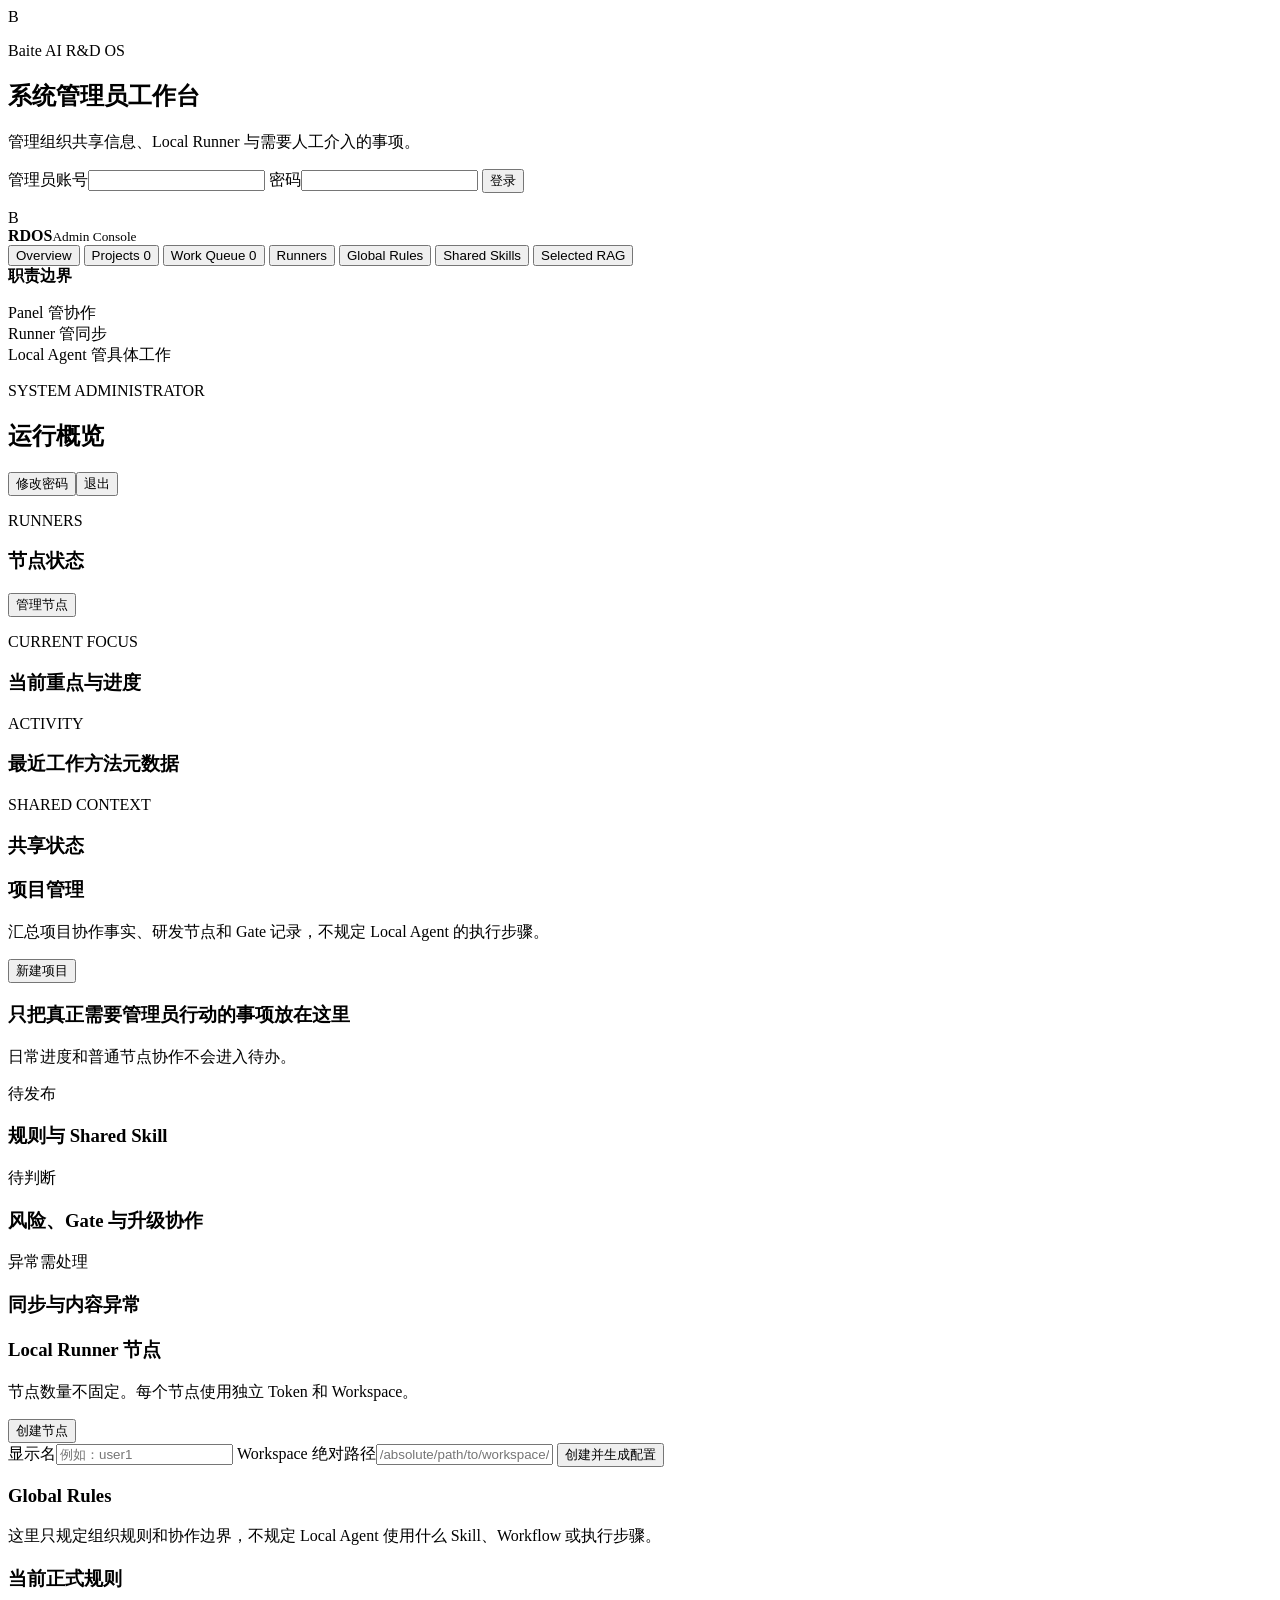
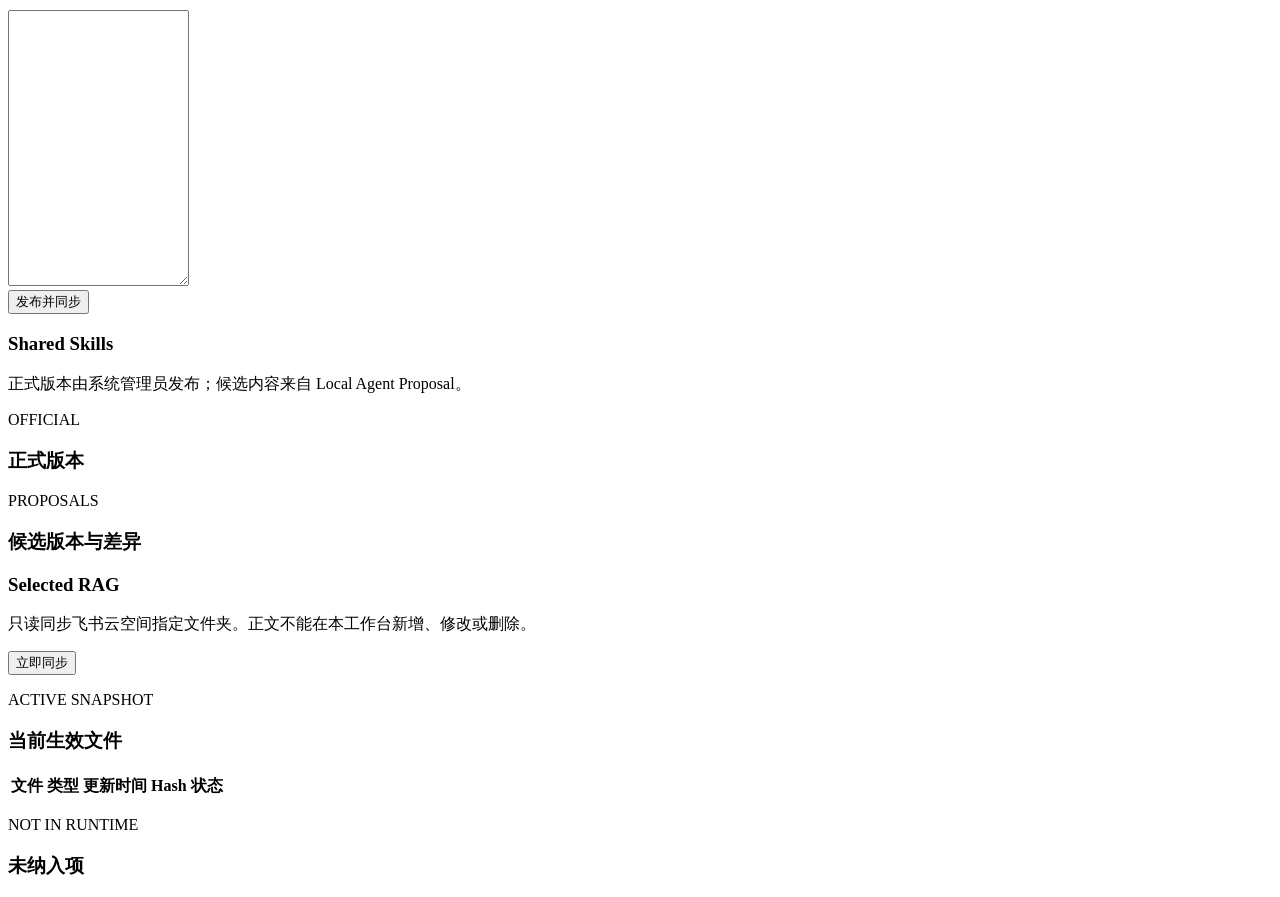
==== server/static/index.html @ 54aff766 "Initial RDOS administrator workbench" ====
<!doctype html>
<html lang="zh-CN">
  <head>
    <meta charset="utf-8" />
    <meta name="viewport" content="width=device-width, initial-scale=1" />
    <title>RDOS 系统管理员工作台</title>
    <link rel="stylesheet" href="/static/styles.css" />
  </head>
  <body>
    <section id="login-view" class="login-shell">
      <form id="login-form" class="login-card">
        <div class="brand-mark">B</div>
        <p class="eyebrow">Baite AI R&amp;D OS</p>
        <h1>系统管理员工作台</h1>
        <p class="muted">管理组织共享信息、Local Runner 与需要人工介入的事项。</p>
        <label>管理员账号<input id="login-username" autocomplete="username" required /></label>
        <label>密码<input id="login-password" type="password" autocomplete="current-password" required /></label>
        <button class="primary wide" type="submit">登录</button>
        <p id="login-error" class="form-error" role="alert"></p>
      </form>
    </section>

    <div id="app-view" class="app-shell hidden">
      <aside class="sidebar">
        <div class="brand"><span class="brand-mark small">B</span><div><b>RDOS</b><small>Admin Console</small></div></div>
        <nav id="main-nav">
          <button class="nav-item active" data-page="overview">Overview</button>
          <button class="nav-item" data-page="projects">Projects <span id="project-badge" class="badge hidden">0</span></button>
          <button class="nav-item" data-page="queue">Work Queue <span id="queue-badge" class="badge hidden">0</span></button>
          <button class="nav-item" data-page="runners">Runners</button>
          <button class="nav-item" data-page="rules">Global Rules</button>
          <button class="nav-item" data-page="skills">Shared Skills</button>
          <button class="nav-item" data-page="rag">Selected RAG</button>
        </nav>
        <div class="boundary-note">
          <b>职责边界</b>
          <p>Panel 管协作<br />Runner 管同步<br />Local Agent 管具体工作</p>
        </div>
      </aside>

      <main class="main-area">
        <header class="topbar">
          <div><p class="eyebrow">SYSTEM ADMINISTRATOR</p><h2 id="page-title">运行概览</h2></div>
          <div class="admin-actions"><span id="admin-name"></span><button id="change-password" class="text-button">修改密码</button><button id="logout" class="text-button">退出</button></div>
        </header>

        <section id="page-overview" class="page active">
          <div id="overview-metrics" class="metrics"></div>
          <div class="two-column">
            <article class="panel"><div class="panel-head"><div><p class="eyebrow">RUNNERS</p><h3>节点状态</h3></div><button class="secondary go-page" data-page="runners">管理节点</button></div><div id="overview-runners"></div></article>
            <article class="panel"><div class="panel-head"><div><p class="eyebrow">CURRENT FOCUS</p><h3>当前重点与进度</h3></div></div><div id="overview-progress"></div></article>
          </div>
          <div class="two-column">
            <article class="panel"><div class="panel-head"><div><p class="eyebrow">ACTIVITY</p><h3>最近工作方法元数据</h3></div></div><div id="overview-activities"></div></article>
            <article class="panel"><div class="panel-head"><div><p class="eyebrow">SHARED CONTEXT</p><h3>共享状态</h3></div></div><div id="overview-shared"></div></article>
          </div>
        </section>

        <section id="page-projects" class="page">
          <div class="split-heading"><div><h3>项目管理</h3><p>汇总项目协作事实、研发节点和 Gate 记录，不规定 Local Agent 的执行步骤。</p></div><button id="show-project-form" class="primary">新建项目</button></div>
          <div class="project-layout">
            <aside class="panel project-list-panel"><div id="project-list"></div></aside>
            <div id="project-detail" class="project-detail"></div>
          </div>
        </section>

        <section id="page-queue" class="page">
          <div class="section-intro"><h3>只把真正需要管理员行动的事项放在这里</h3><p>日常进度和普通节点协作不会进入待办。</p></div>
          <div class="queue-grid">
            <article class="panel"><p class="eyebrow orange">待发布</p><h3>规则与 Shared Skill</h3><div id="queue-publish"></div></article>
            <article class="panel"><p class="eyebrow blue">待判断</p><h3>风险、Gate 与升级协作</h3><div id="queue-judgments"></div></article>
            <article class="panel"><p class="eyebrow red">异常需处理</p><h3>同步与内容异常</h3><div id="queue-incidents"></div></article>
          </div>
        </section>

        <section id="page-runners" class="page">
          <div class="split-heading"><div><h3>Local Runner 节点</h3><p>节点数量不固定。每个节点使用独立 Token 和 Workspace。</p></div><button id="show-runner-form" class="primary">创建节点</button></div>
          <form id="runner-form" class="panel compact-form hidden">
            <label>显示名<input id="runner-name" placeholder="例如：user1" required /></label>
            <label class="grow">Workspace 绝对路径<input id="runner-workspace" placeholder="/absolute/path/to/workspace/user1" required /></label>
            <button class="primary" type="submit">创建并生成配置</button>
          </form>
          <div id="runner-list" class="card-grid"></div>
        </section>

        <section id="page-rules" class="page">
          <div class="section-intro"><h3>Global Rules</h3><p>这里只规定组织规则和协作边界，不规定 Local Agent 使用什么 Skill、Workflow 或执行步骤。</p></div>
          <article class="panel editor-panel">
            <div class="panel-head"><div><p id="rule-revision" class="eyebrow"></p><h3>当前正式规则</h3></div><span id="rule-updated" class="muted"></span></div>
            <textarea id="rule-content" rows="18"></textarea>
            <div class="actions"><button id="save-rules" class="primary">发布并同步</button></div>
          </article>
        </section>

        <section id="page-skills" class="page">
          <div class="section-intro"><h3>Shared Skills</h3><p>正式版本由系统管理员发布；候选内容来自 Local Agent Proposal。</p></div>
          <div class="two-column align-start">
            <article class="panel"><p class="eyebrow">OFFICIAL</p><h3>正式版本</h3><div id="skill-list"></div></article>
            <article class="panel"><p class="eyebrow orange">PROPOSALS</p><h3>候选版本与差异</h3><div id="proposal-list"></div></article>
          </div>
        </section>

        <section id="page-rag" class="page">
          <div class="split-heading"><div><h3>Selected RAG</h3><p>只读同步飞书云空间指定文件夹。正文不能在本工作台新增、修改或删除。</p></div><button id="sync-rag" class="primary">立即同步</button></div>
          <div id="rag-state" class="status-banner"></div>
          <article class="panel table-panel"><div class="panel-head"><div><p class="eyebrow">ACTIVE SNAPSHOT</p><h3>当前生效文件</h3></div></div><div class="table-wrap"><table><thead><tr><th>文件</th><th>类型</th><th>更新时间</th><th>Hash</th><th>状态</th></tr></thead><tbody id="rag-files"></tbody></table></div></article>
          <article class="panel"><p class="eyebrow">NOT IN RUNTIME</p><h3>未纳入项</h3><div id="rag-ignored"></div></article>
        </section>
      </main>
    </div>

    <dialog id="config-dialog">
      <form method="dialog" class="dialog-card">
        <p class="eyebrow">ONE-TIME SECRET</p><h3>保存 Runner 配置</h3>
        <p>Token 只在本次显示。下载后请妥善保管，Runner 首次读取时会自动限制文件权限。</p>
        <pre id="config-json"></pre>
        <div class="actions"><a id="download-config" class="primary" href="#" download>下载配置</a><button class="secondary" value="close">我已保存</button></div>
      </form>
    </dialog>

    <dialog id="password-dialog">
      <form id="password-form" class="dialog-card">
        <p class="eyebrow">ADMIN ACCOUNT</p><h3>修改管理员密码</h3>
        <label>当前密码<input id="current-password" type="password" required /></label>
        <label>新密码<input id="new-password" type="password" minlength="10" required /></label>
        <div class="actions"><button class="primary" type="submit">修改并重新登录</button><button id="cancel-password" class="secondary" type="button">取消</button></div>
      </form>
    </dialog>
    <dialog id="project-dialog">
      <form id="project-form" class="dialog-card project-form">
        <input id="project-id" type="hidden" />
        <p class="eyebrow">PROJECT SETUP</p><h3 id="project-form-title">新建项目</h3>
        <div class="form-grid">
          <label class="full">项目名称<input id="project-name" required maxlength="300" /></label>
          <label class="full">项目说明<textarea id="project-description" rows="3"></textarea></label>
          <label>开始日期<input id="project-start" type="date" required /></label>
          <label>结束日期<input id="project-end" type="date" required /></label>
          <label>每日上报截止<input id="project-cutoff" type="time" value="18:00" required /></label>
          <label>生命周期<select id="project-status"><option value="active">进行中</option><option value="paused">暂停</option><option value="completed">已完成</option></select></label>
          <label class="full">飞书项目文件夹链接<input id="project-folder" required /></label>
          <label class="full">研发模式<select id="project-mode" required></select></label>
        </div>
        <fieldset><legend>参与 Runner</legend><div id="project-members" class="check-grid"></div></fieldset>
        <fieldset><legend>产品类型</legend><div id="project-types" class="check-grid"></div></fieldset>
        <fieldset><legend>交付规模</legend><div id="project-scales" class="check-grid"></div></fieldset>
        <div class="actions"><button id="cancel-project" class="secondary" type="button">取消</button><button class="primary" type="submit">保存项目</button></div>
      </form>
    </dialog>
    <dialog id="gate-return-dialog">
      <form id="gate-return-form" class="dialog-card">
        <input id="gate-return-project" type="hidden" />
        <input id="gate-return-record" type="hidden" />
        <p class="eyebrow">GATE RECORD</p><h3>退回核实</h3>
        <p>请说明还需要补充核实什么。退回只影响这条记录，不会阻断 Runner 继续工作。</p>
        <label>反馈<textarea id="gate-return-feedback" rows="4" required></textarea></label>
        <div class="actions"><button id="cancel-gate-return" class="secondary" type="button">取消</button><button class="primary" type="submit">退回核实</button></div>
      </form>
    </dialog>
    <div id="toast" class="toast hidden" role="status"></div>
    <script src="/static/app.js"></script>
  </body>
</html>
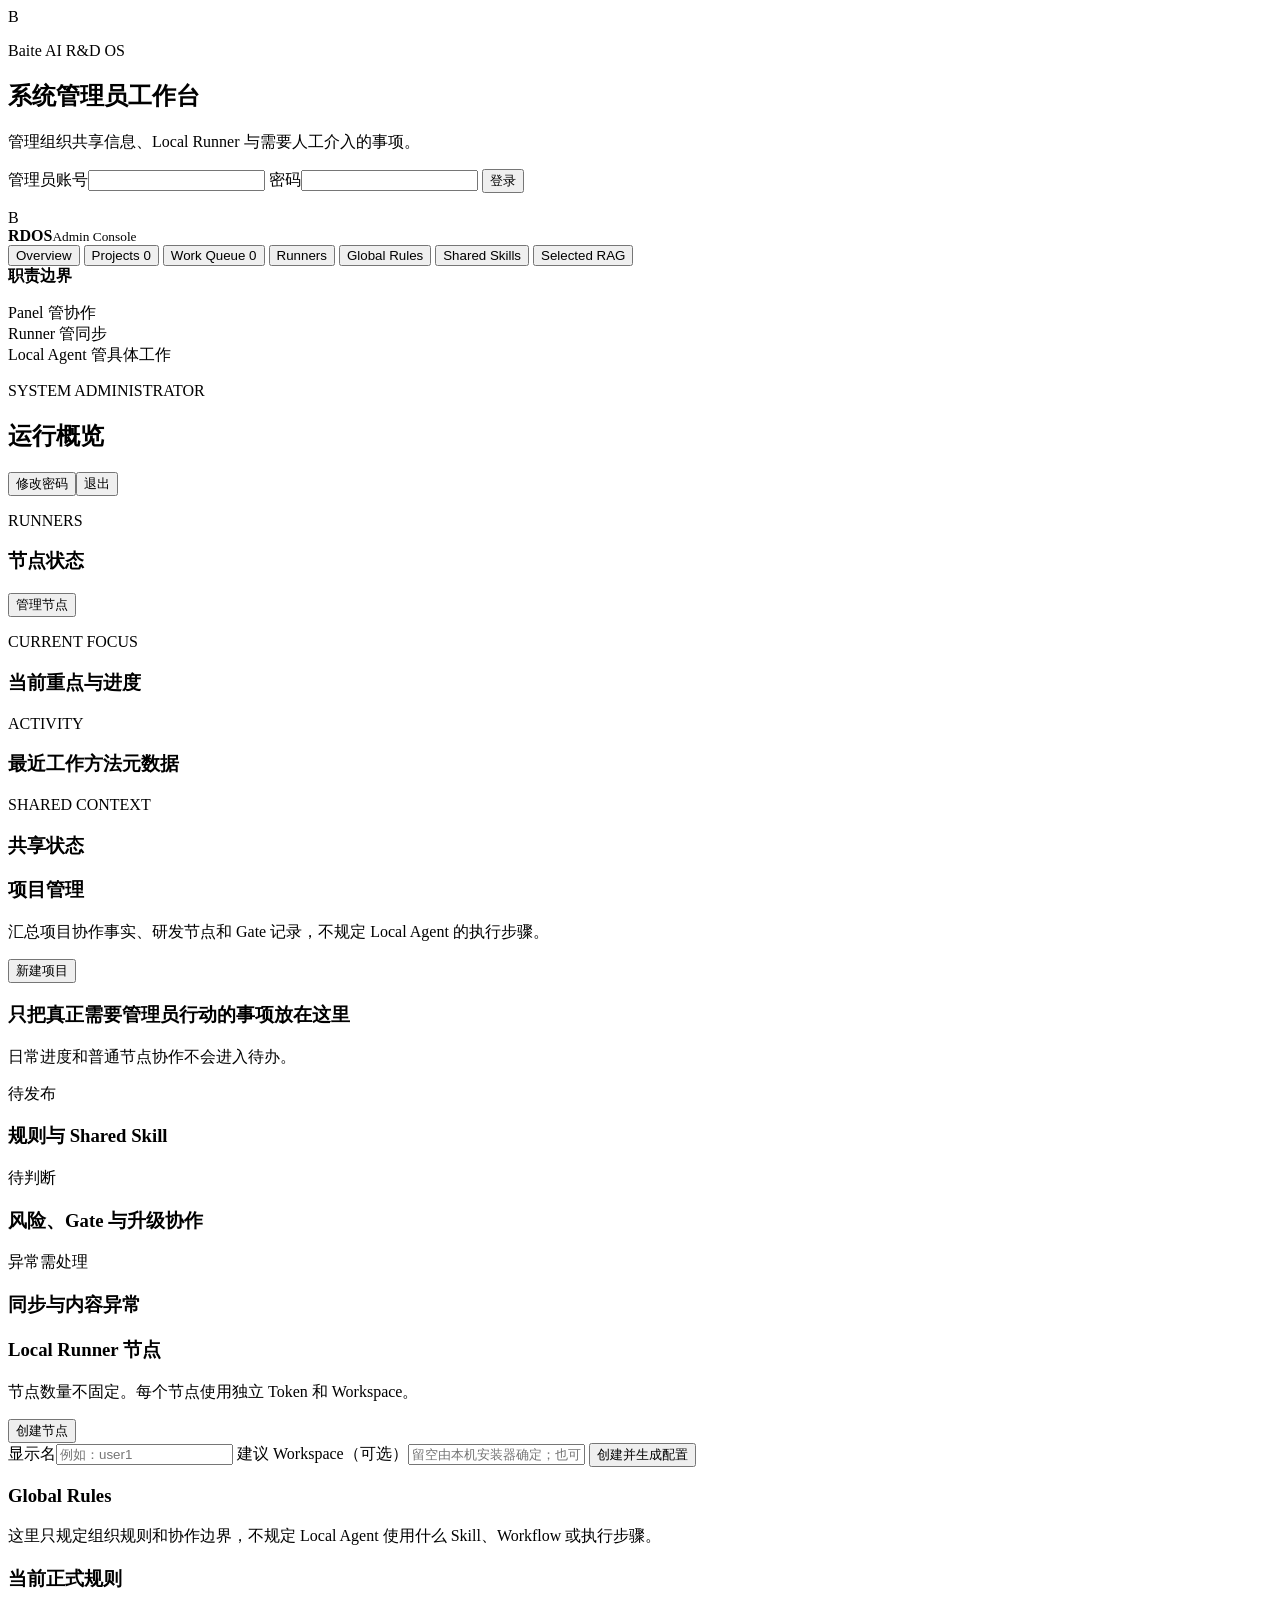
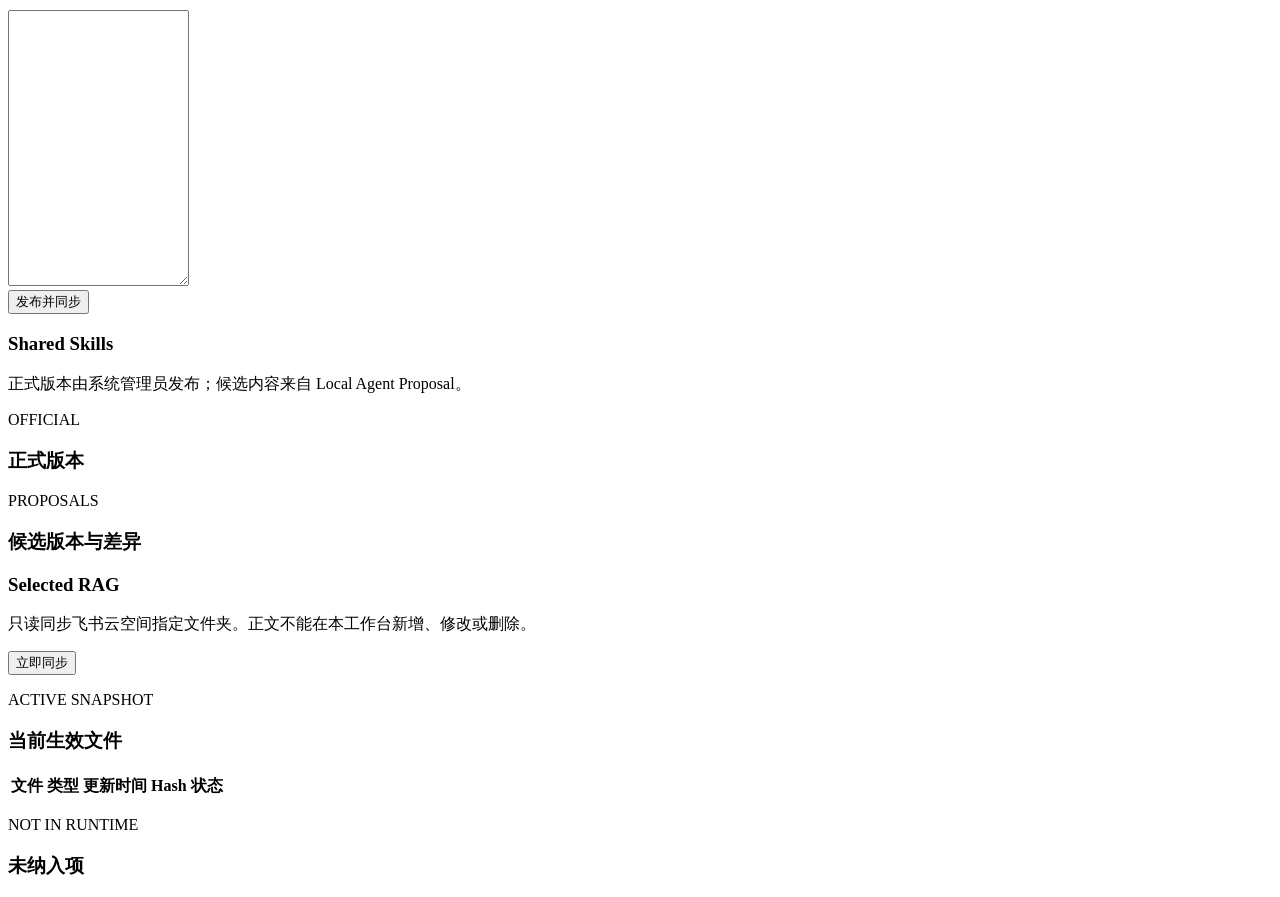
==== commit f6655aae: "Add cross-platform Runner candidate and safe self-service onboarding" ====
--- a/server/static/index.html
+++ b/server/static/index.html
@@ -4,7 +4,8 @@
     <meta charset="utf-8" />
     <meta name="viewport" content="width=device-width, initial-scale=1" />
     <title>RDOS 系统管理员工作台</title>
-    <link rel="stylesheet" href="/static/styles.css" />
+    <link rel="icon" href="data:," />
+    <link rel="stylesheet" href="static/styles.css" />
   </head>
   <body>
     <section id="login-view" class="login-shell">
@@ -77,7 +78,7 @@
           <div class="split-heading"><div><h3>Local Runner 节点</h3><p>节点数量不固定。每个节点使用独立 Token 和 Workspace。</p></div><button id="show-runner-form" class="primary">创建节点</button></div>
           <form id="runner-form" class="panel compact-form hidden">
             <label>显示名<input id="runner-name" placeholder="例如：user1" required /></label>
-            <label class="grow">Workspace 绝对路径<input id="runner-workspace" placeholder="/absolute/path/to/workspace/user1" required /></label>
+            <label class="grow">建议 Workspace（可选）<input id="runner-workspace" placeholder="留空由本机安装器确定；也可填 Windows / POSIX 绝对路径" /></label>
             <button class="primary" type="submit">创建并生成配置</button>
           </form>
           <div id="runner-list" class="card-grid"></div>
@@ -111,10 +112,17 @@
 
     <dialog id="config-dialog">
       <form method="dialog" class="dialog-card">
-        <p class="eyebrow">ONE-TIME SECRET</p><h3>保存 Runner 配置</h3>
-        <p>Token 只在本次显示。下载后请妥善保管，Runner 首次读取时会自动限制文件权限。</p>
-        <pre id="config-json"></pre>
-        <div class="actions"><a id="download-config" class="primary" href="#" download>下载配置</a><button class="secondary" value="close">我已保存</button></div>
+        <p class="eyebrow">RUNNER ONBOARDING · CANDIDATE</p><h3>Runner 接入交付</h3>
+        <p>候选版本，仅供测试。Windows 10/11 与 WorkBuddy 实机验收待完成。</p>
+        <section id="config-secret">
+          <p>Token 仅本次显示。私下交付个人配置，不要把它粘贴到聊天或日志。</p>
+          <pre id="config-json"></pre>
+          <a id="download-config" class="primary" href="#" download>下载个人配置</a>
+        </section>
+        <p id="config-unavailable" class="hidden">无法重新读取旧 Token。请使用已保存的个人配置；配置遗失时由管理员主动轮换。</p>
+        <label>接入平台<select id="onboarding-platform"><option value="macos">macOS</option><option value="windows">Windows x64</option></select></label>
+        <label>交给 Local Agent 的指令（不含凭证）<textarea id="onboarding-text" rows="12" readonly></textarea></label>
+        <div class="actions"><button id="copy-onboarding" class="primary" type="button">复制接入指令</button><button class="secondary" value="close">关闭</button></div>
       </form>
     </dialog>
 
@@ -157,6 +165,6 @@
       </form>
     </dialog>
     <div id="toast" class="toast hidden" role="status"></div>
-    <script src="/static/app.js"></script>
+    <script src="static/app.js"></script>
   </body>
 </html>
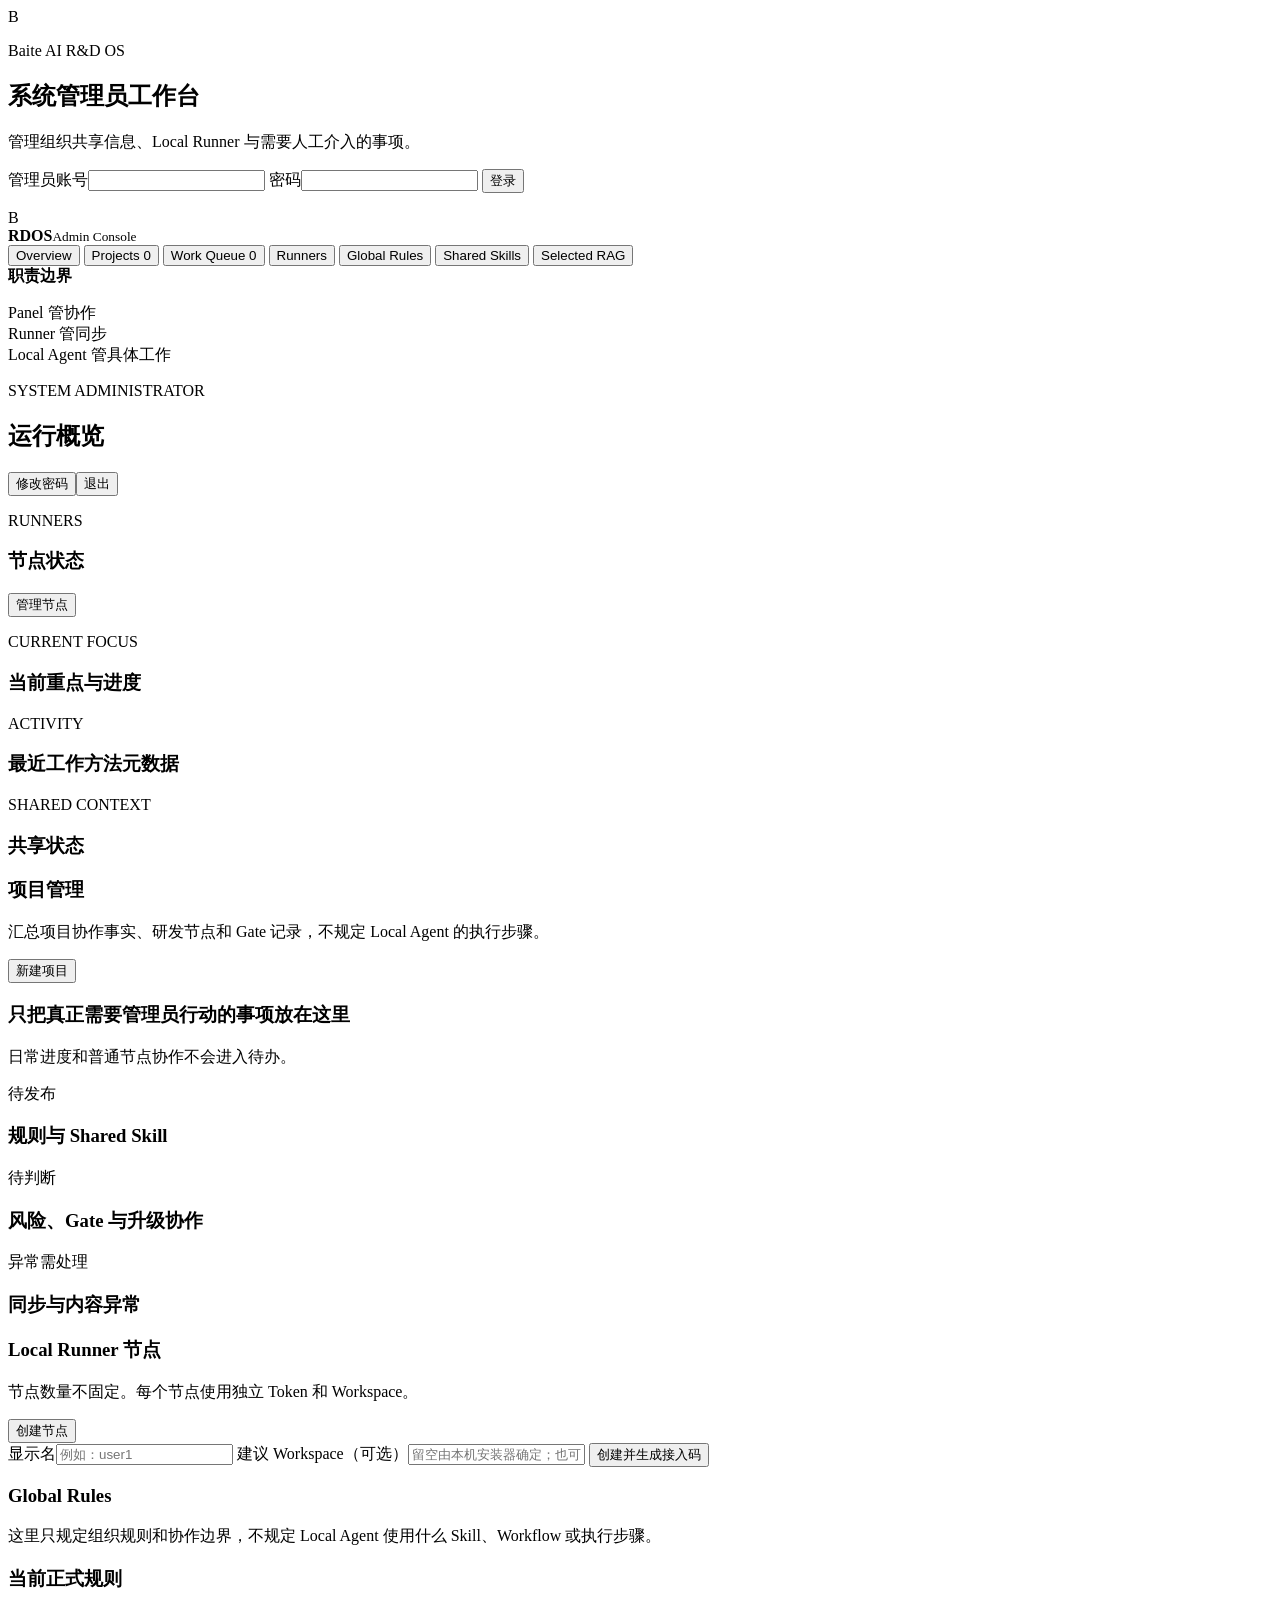
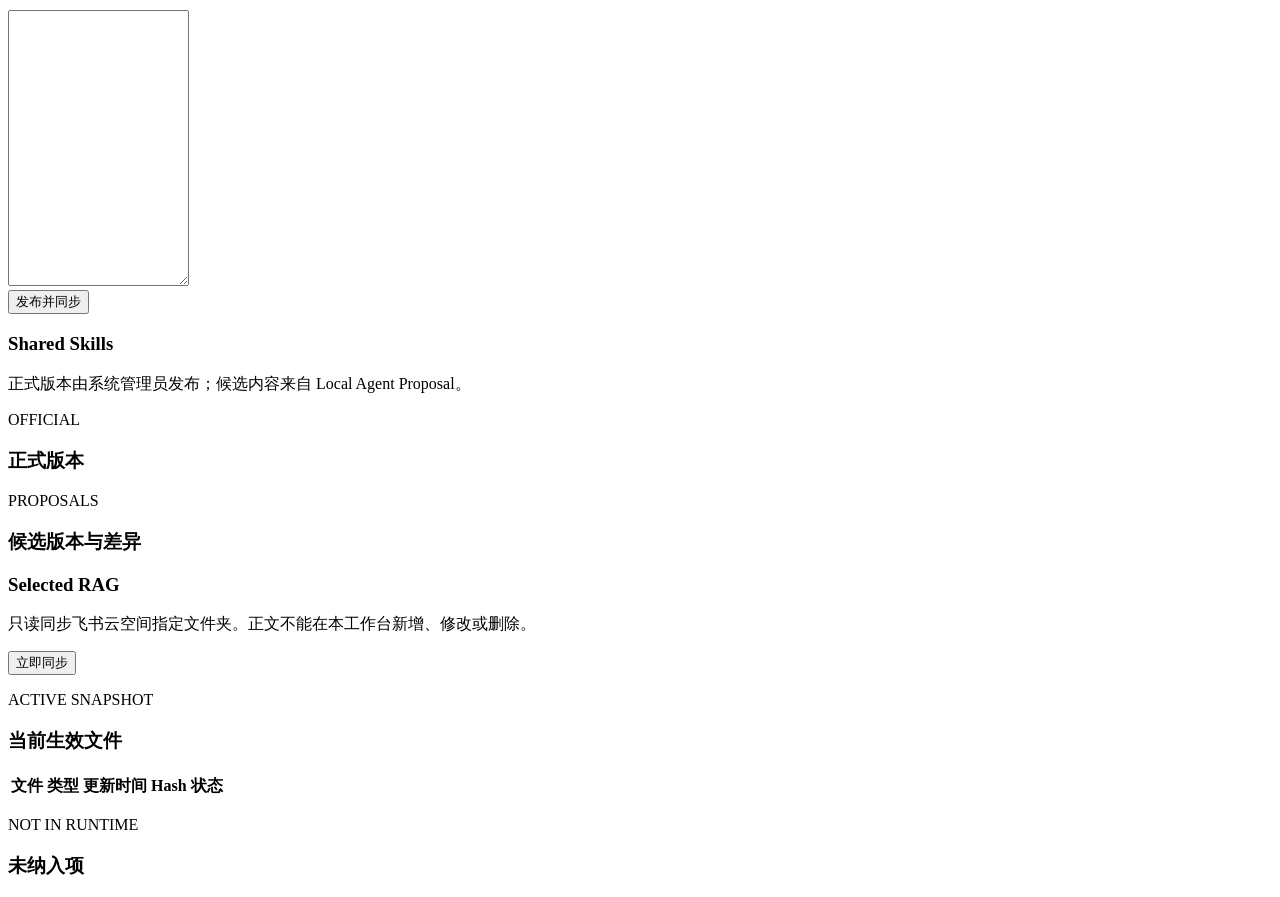
==== commit 9a395831: "Build standalone RDOS Runner bootstrapper and enrollment protocol" ====
--- a/server/static/index.html
+++ b/server/static/index.html
@@ -79,7 +79,7 @@
           <form id="runner-form" class="panel compact-form hidden">
             <label>显示名<input id="runner-name" placeholder="例如：user1" required /></label>
             <label class="grow">建议 Workspace（可选）<input id="runner-workspace" placeholder="留空由本机安装器确定；也可填 Windows / POSIX 绝对路径" /></label>
-            <button class="primary" type="submit">创建并生成配置</button>
+            <button class="primary" type="submit">创建并生成接入码</button>
           </form>
           <div id="runner-list" class="card-grid"></div>
         </section>
@@ -112,15 +112,22 @@
 
     <dialog id="config-dialog">
       <form method="dialog" class="dialog-card">
-        <p class="eyebrow">RUNNER ONBOARDING · CANDIDATE</p><h3>Runner 接入交付</h3>
-        <p>候选版本，仅供测试。Windows 10/11 与 WorkBuddy 实机验收待完成。</p>
+        <p class="eyebrow">RUNNER BOOTSTRAPPER · INTERNAL TEST</p><h3>Runner 接入交付</h3>
+        <p>用户双击安装器、粘贴一次性接入码；Windows 10/11 实机仍待验收。</p>
+        <section id="enrollment-secret" class="hidden">
+          <p>接入码仅本次显示，24 小时有效。请私下交付，不要粘贴到聊天或日志。</p>
+          <pre id="enrollment-code"></pre>
+          <button id="copy-enrollment" class="primary" type="button">复制接入码</button>
+          <span id="enrollment-expiry"></span>
+        </section>
         <section id="config-secret">
           <p>Token 仅本次显示。私下交付个人配置，不要把它粘贴到聊天或日志。</p>
           <pre id="config-json"></pre>
           <a id="download-config" class="primary" href="#" download>下载个人配置</a>
         </section>
-        <p id="config-unavailable" class="hidden">无法重新读取旧 Token。请使用已保存的个人配置；配置遗失时由管理员主动轮换。</p>
+        <p id="config-unavailable" class="hidden">旧 Token 不可重新读取；如需重新接入，请明确签发新接入码。认领成功前，旧凭证仍有效。</p>
         <label>接入平台<select id="onboarding-platform"><option value="macos">macOS</option><option value="windows">Windows x64</option></select></label>
+        <a id="download-bootstrapper" class="primary hidden" href="#">下载安装器</a>
         <label>交给 Local Agent 的指令（不含凭证）<textarea id="onboarding-text" rows="12" readonly></textarea></label>
         <div class="actions"><button id="copy-onboarding" class="primary" type="button">复制接入指令</button><button class="secondary" value="close">关闭</button></div>
       </form>
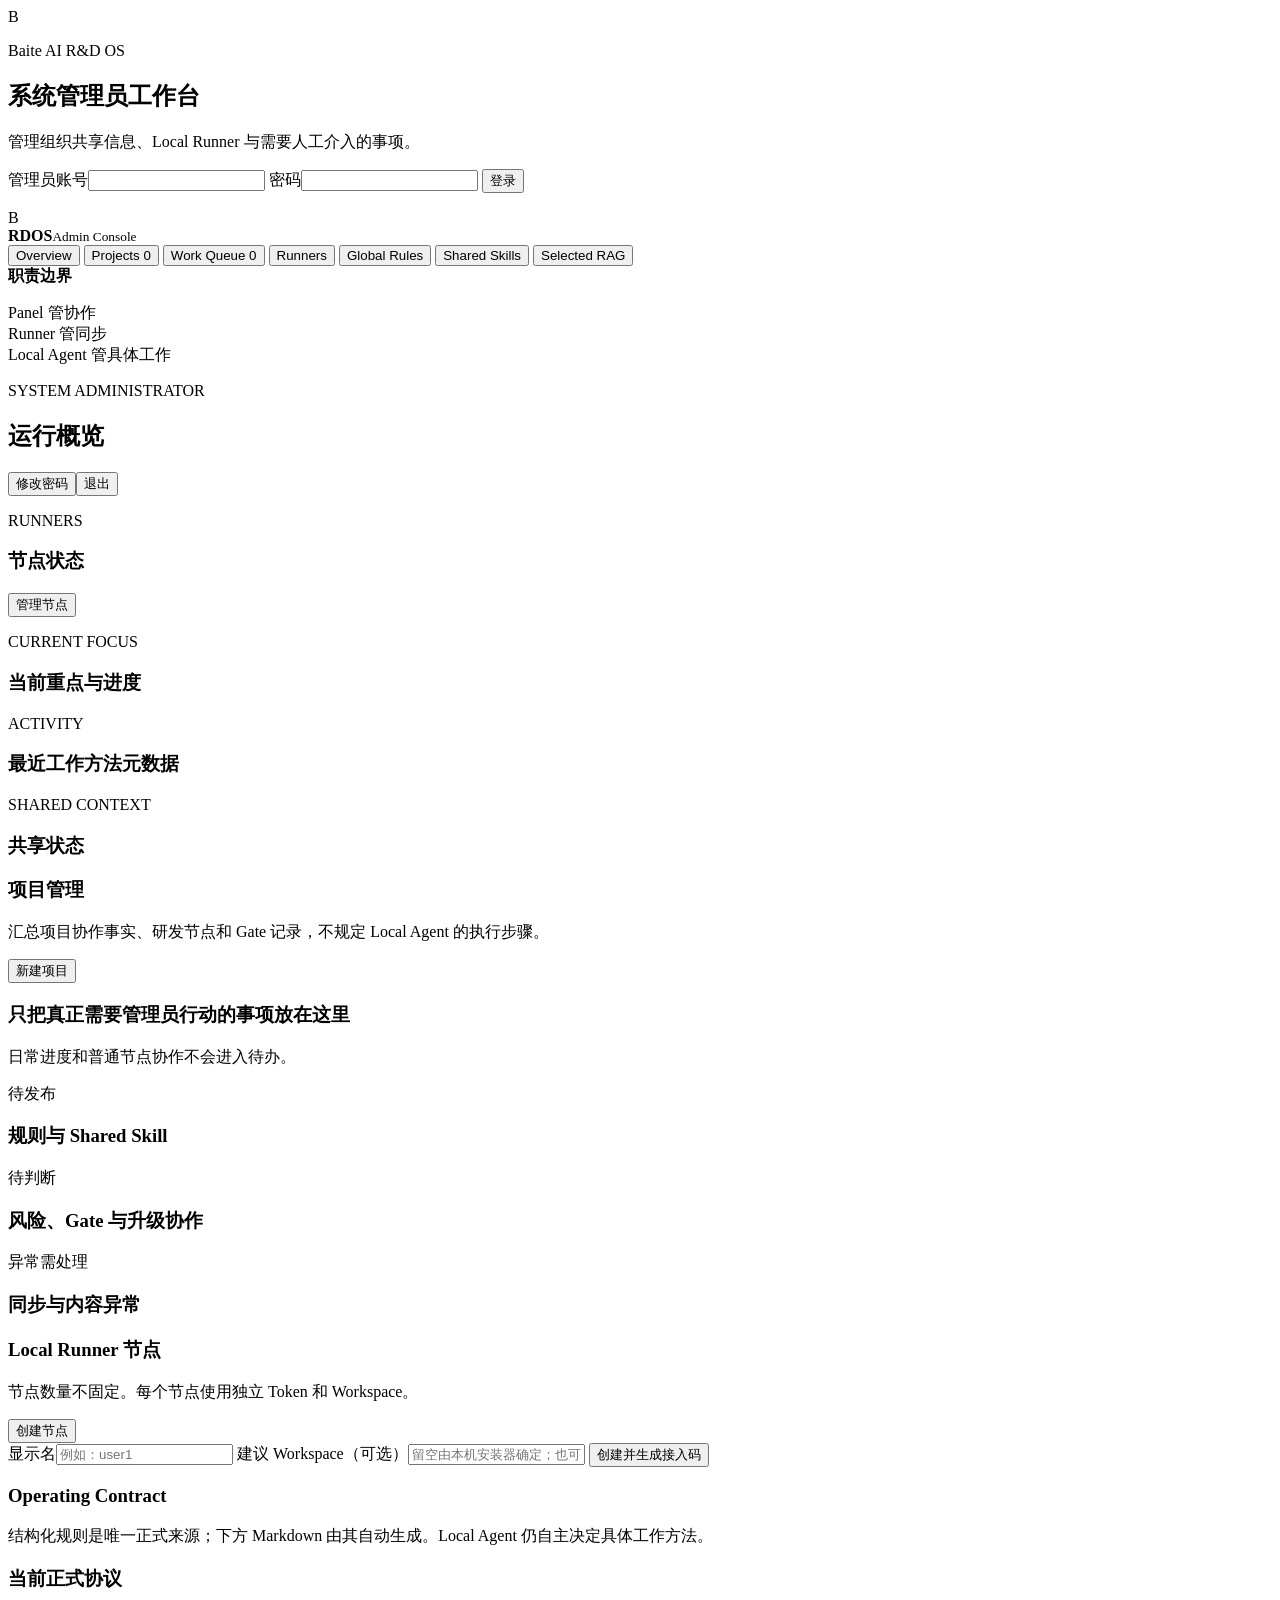
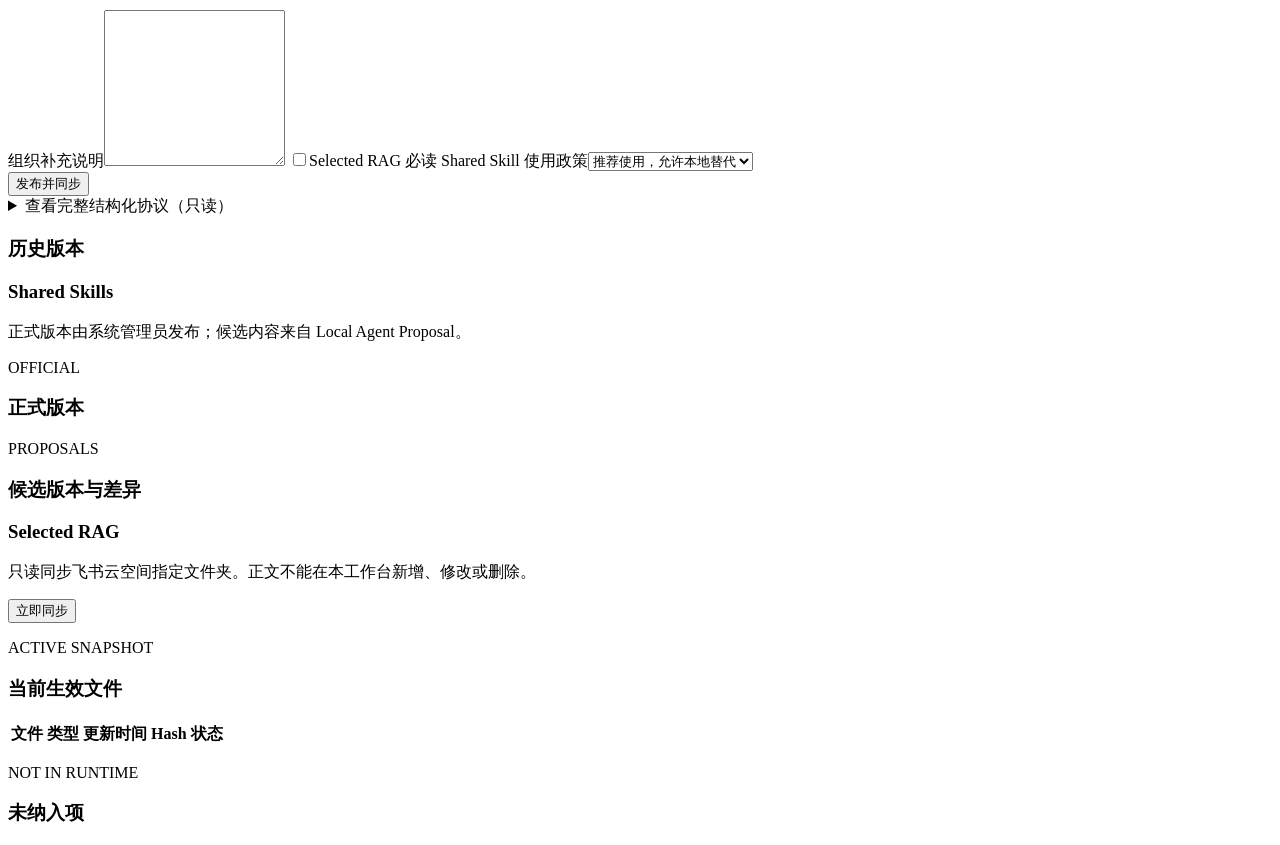
==== commit eeea7532: "feat: add versioned operating contract and runner validation" ====
--- a/server/static/index.html
+++ b/server/static/index.html
@@ -85,11 +85,16 @@
         </section>
 
         <section id="page-rules" class="page">
-          <div class="section-intro"><h3>Global Rules</h3><p>这里只规定组织规则和协作边界，不规定 Local Agent 使用什么 Skill、Workflow 或执行步骤。</p></div>
+          <div class="section-intro"><h3>Operating Contract</h3><p>结构化规则是唯一正式来源；下方 Markdown 由其自动生成。Local Agent 仍自主决定具体工作方法。</p></div>
           <article class="panel editor-panel">
-            <div class="panel-head"><div><p id="rule-revision" class="eyebrow"></p><h3>当前正式规则</h3></div><span id="rule-updated" class="muted"></span></div>
-            <textarea id="rule-content" rows="18"></textarea>
+            <div class="panel-head"><div><p id="rule-revision" class="eyebrow"></p><h3>当前正式协议</h3></div><span id="rule-updated" class="muted"></span></div>
+            <label>组织补充说明<textarea id="rule-content" rows="10"></textarea></label>
+            <label class="check-option"><input id="rule-rag-required" type="checkbox" />Selected RAG 必读</label>
+            <label>Shared Skill 使用政策<select id="rule-skill-policy"><option value="recommended">推荐使用，允许本地替代</option><option value="optional">按需使用，允许本地替代</option></select></label>
             <div class="actions"><button id="save-rules" class="primary">发布并同步</button></div>
+            <details><summary>查看完整结构化协议（只读）</summary><pre id="rule-preview"></pre></details>
+          </article>
+          <article class="panel"><h3>历史版本</h3><div id="rule-history"></div>
           </article>
         </section>
 
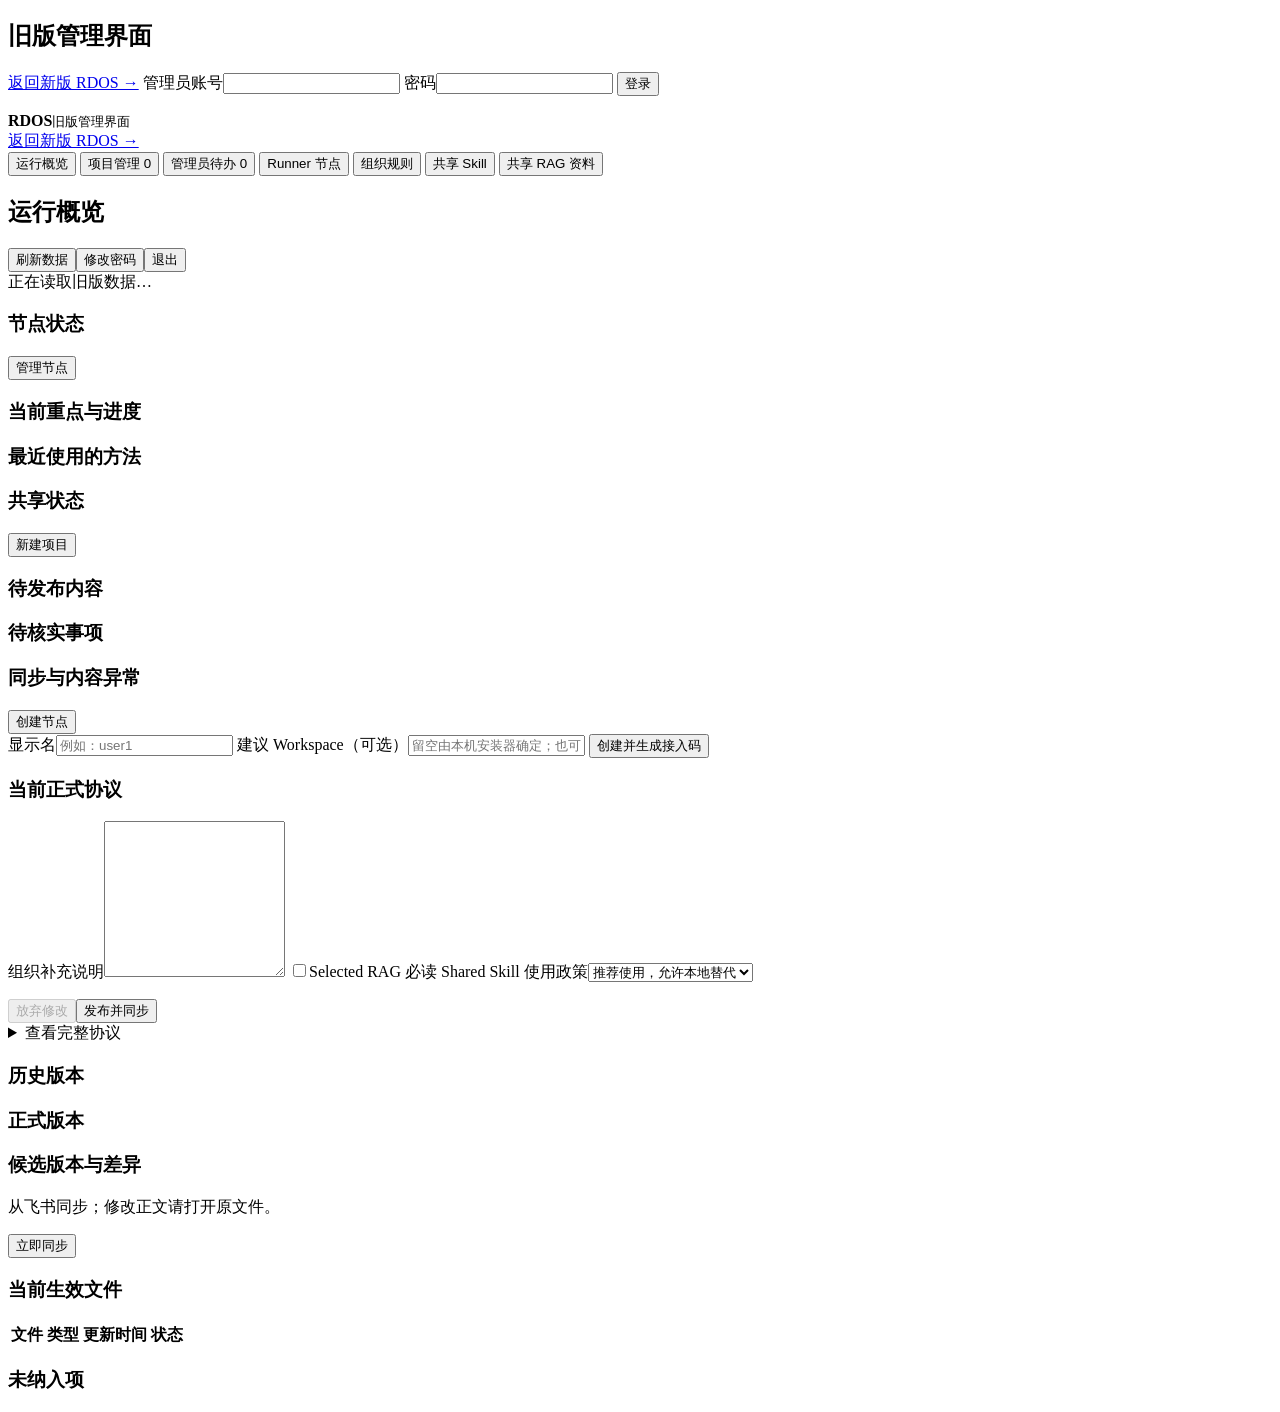
==== commit e44f654b: "feat: deliver central Agent trial and reviewed workbench" ====
--- a/server/static/index.html
+++ b/server/static/index.html
@@ -3,17 +3,15 @@
   <head>
     <meta charset="utf-8" />
     <meta name="viewport" content="width=device-width, initial-scale=1" />
-    <title>RDOS 系统管理员工作台</title>
+    <title>RDOS 旧版管理界面</title>
     <link rel="icon" href="data:," />
-    <link rel="stylesheet" href="static/styles.css" />
+    <link rel="stylesheet" href="static/styles.css?v=20261011-vi" />
   </head>
   <body>
     <section id="login-view" class="login-shell">
       <form id="login-form" class="login-card">
-        <div class="brand-mark">B</div>
-        <p class="eyebrow">Baite AI R&amp;D OS</p>
-        <h1>系统管理员工作台</h1>
-        <p class="muted">管理组织共享信息、Local Runner 与需要人工介入的事项。</p>
+        <h1>旧版管理界面</h1>
+        <a class="central-entry" href="./" data-central-entry>返回新版 RDOS →</a>
         <label>管理员账号<input id="login-username" autocomplete="username" required /></label>
         <label>密码<input id="login-password" type="password" autocomplete="current-password" required /></label>
         <button class="primary wide" type="submit">登录</button>
@@ -23,42 +21,40 @@
 
     <div id="app-view" class="app-shell hidden">
       <aside class="sidebar">
-        <div class="brand"><span class="brand-mark small">B</span><div><b>RDOS</b><small>Admin Console</small></div></div>
+        <div class="brand"><div><b>RDOS</b><small>旧版管理界面</small></div></div>
+        <a class="central-entry sidebar-entry" href="./" data-central-entry>返回新版 RDOS →</a>
         <nav id="main-nav">
-          <button class="nav-item active" data-page="overview">Overview</button>
-          <button class="nav-item" data-page="projects">Projects <span id="project-badge" class="badge hidden">0</span></button>
-          <button class="nav-item" data-page="queue">Work Queue <span id="queue-badge" class="badge hidden">0</span></button>
-          <button class="nav-item" data-page="runners">Runners</button>
-          <button class="nav-item" data-page="rules">Global Rules</button>
-          <button class="nav-item" data-page="skills">Shared Skills</button>
-          <button class="nav-item" data-page="rag">Selected RAG</button>
+          <button class="nav-item active" data-page="overview">运行概览</button>
+          <button class="nav-item" data-page="projects">项目管理 <span id="project-badge" class="badge hidden">0</span></button>
+          <button class="nav-item" data-page="queue">管理员待办 <span id="queue-badge" class="badge hidden">0</span></button>
+          <button class="nav-item" data-page="runners">Runner 节点</button>
+          <button class="nav-item" data-page="rules">组织规则</button>
+          <button class="nav-item" data-page="skills">共享 Skill</button>
+          <button class="nav-item" data-page="rag">共享 RAG 资料</button>
         </nav>
-        <div class="boundary-note">
-          <b>职责边界</b>
-          <p>Panel 管协作<br />Runner 管同步<br />Local Agent 管具体工作</p>
-        </div>
       </aside>
 
       <main class="main-area">
         <header class="topbar">
-          <div><p class="eyebrow">SYSTEM ADMINISTRATOR</p><h2 id="page-title">运行概览</h2></div>
-          <div class="admin-actions"><span id="admin-name"></span><button id="change-password" class="text-button">修改密码</button><button id="logout" class="text-button">退出</button></div>
+          <div><h2 id="page-title">运行概览</h2></div>
+          <div class="admin-actions"><span id="admin-name"></span><button id="legacy-refresh" class="text-button">刷新数据</button><button id="change-password" class="text-button">修改密码</button><button id="logout" class="text-button">退出</button></div>
         </header>
+        <div id="refresh-status" class="refresh-status" role="status" aria-live="polite">正在读取旧版数据…</div>
 
         <section id="page-overview" class="page active">
           <div id="overview-metrics" class="metrics"></div>
           <div class="two-column">
-            <article class="panel"><div class="panel-head"><div><p class="eyebrow">RUNNERS</p><h3>节点状态</h3></div><button class="secondary go-page" data-page="runners">管理节点</button></div><div id="overview-runners"></div></article>
-            <article class="panel"><div class="panel-head"><div><p class="eyebrow">CURRENT FOCUS</p><h3>当前重点与进度</h3></div></div><div id="overview-progress"></div></article>
+            <article class="panel"><div class="panel-head"><div><h3>节点状态</h3></div><button class="secondary go-page" data-page="runners">管理节点</button></div><div id="overview-runners"></div></article>
+            <article class="panel"><div class="panel-head"><div><h3>当前重点与进度</h3></div></div><div id="overview-progress"></div></article>
           </div>
           <div class="two-column">
-            <article class="panel"><div class="panel-head"><div><p class="eyebrow">ACTIVITY</p><h3>最近工作方法元数据</h3></div></div><div id="overview-activities"></div></article>
-            <article class="panel"><div class="panel-head"><div><p class="eyebrow">SHARED CONTEXT</p><h3>共享状态</h3></div></div><div id="overview-shared"></div></article>
+            <article class="panel"><div class="panel-head"><div><h3>最近使用的方法</h3></div></div><div id="overview-activities"></div></article>
+            <article class="panel"><div class="panel-head"><div><h3>共享状态</h3></div></div><div id="overview-shared"></div></article>
           </div>
         </section>
 
         <section id="page-projects" class="page">
-          <div class="split-heading"><div><h3>项目管理</h3><p>汇总项目协作事实、研发节点和 Gate 记录，不规定 Local Agent 的执行步骤。</p></div><button id="show-project-form" class="primary">新建项目</button></div>
+          <div class="split-heading"><button id="show-project-form" class="primary">新建项目</button></div>
           <div class="project-layout">
             <aside class="panel project-list-panel"><div id="project-list"></div></aside>
             <div id="project-detail" class="project-detail"></div>
@@ -66,16 +62,15 @@
         </section>
 
         <section id="page-queue" class="page">
-          <div class="section-intro"><h3>只把真正需要管理员行动的事项放在这里</h3><p>日常进度和普通节点协作不会进入待办。</p></div>
           <div class="queue-grid">
-            <article class="panel"><p class="eyebrow orange">待发布</p><h3>规则与 Shared Skill</h3><div id="queue-publish"></div></article>
-            <article class="panel"><p class="eyebrow blue">待判断</p><h3>风险、Gate 与升级协作</h3><div id="queue-judgments"></div></article>
-            <article class="panel"><p class="eyebrow red">异常需处理</p><h3>同步与内容异常</h3><div id="queue-incidents"></div></article>
+            <article class="panel"><h3>待发布内容</h3><div id="queue-publish"></div></article>
+            <article class="panel"><h3>待核实事项</h3><div id="queue-judgments"></div></article>
+            <article class="panel"><h3>同步与内容异常</h3><div id="queue-incidents"></div></article>
           </div>
         </section>
 
         <section id="page-runners" class="page">
-          <div class="split-heading"><div><h3>Local Runner 节点</h3><p>节点数量不固定。每个节点使用独立 Token 和 Workspace。</p></div><button id="show-runner-form" class="primary">创建节点</button></div>
+          <div class="split-heading"><button id="show-runner-form" class="primary">创建节点</button></div>
           <form id="runner-form" class="panel compact-form hidden">
             <label>显示名<input id="runner-name" placeholder="例如：user1" required /></label>
             <label class="grow">建议 Workspace（可选）<input id="runner-workspace" placeholder="留空由本机安装器确定；也可填 Windows / POSIX 绝对路径" /></label>
@@ -85,39 +80,38 @@
         </section>
 
         <section id="page-rules" class="page">
-          <div class="section-intro"><h3>Operating Contract</h3><p>结构化规则是唯一正式来源；下方 Markdown 由其自动生成。Local Agent 仍自主决定具体工作方法。</p></div>
           <article class="panel editor-panel">
             <div class="panel-head"><div><p id="rule-revision" class="eyebrow"></p><h3>当前正式协议</h3></div><span id="rule-updated" class="muted"></span></div>
             <label>组织补充说明<textarea id="rule-content" rows="10"></textarea></label>
             <label class="check-option"><input id="rule-rag-required" type="checkbox" />Selected RAG 必读</label>
             <label>Shared Skill 使用政策<select id="rule-skill-policy"><option value="recommended">推荐使用，允许本地替代</option><option value="optional">按需使用，允许本地替代</option></select></label>
-            <div class="actions"><button id="save-rules" class="primary">发布并同步</button></div>
-            <details><summary>查看完整结构化协议（只读）</summary><pre id="rule-preview"></pre></details>
+            <p id="rule-edit-status" class="edit-status" role="status" aria-live="polite"></p>
+            <div class="actions"><button id="discard-rules" class="secondary" type="button" disabled>放弃修改</button><button id="save-rules" class="primary">发布并同步</button></div>
+            <details><summary>查看完整协议</summary><pre id="rule-preview"></pre></details>
           </article>
           <article class="panel"><h3>历史版本</h3><div id="rule-history"></div>
           </article>
         </section>
 
         <section id="page-skills" class="page">
-          <div class="section-intro"><h3>Shared Skills</h3><p>正式版本由系统管理员发布；候选内容来自 Local Agent Proposal。</p></div>
           <div class="two-column align-start">
-            <article class="panel"><p class="eyebrow">OFFICIAL</p><h3>正式版本</h3><div id="skill-list"></div></article>
-            <article class="panel"><p class="eyebrow orange">PROPOSALS</p><h3>候选版本与差异</h3><div id="proposal-list"></div></article>
+            <article class="panel"><h3>正式版本</h3><div id="skill-list"></div></article>
+            <article class="panel"><h3>候选版本与差异</h3><div id="proposal-list"></div></article>
           </div>
         </section>
 
         <section id="page-rag" class="page">
-          <div class="split-heading"><div><h3>Selected RAG</h3><p>只读同步飞书云空间指定文件夹。正文不能在本工作台新增、修改或删除。</p></div><button id="sync-rag" class="primary">立即同步</button></div>
+          <div class="split-heading"><div><p>从飞书同步；修改正文请打开原文件。</p></div><button id="sync-rag" class="primary">立即同步</button></div>
           <div id="rag-state" class="status-banner"></div>
-          <article class="panel table-panel"><div class="panel-head"><div><p class="eyebrow">ACTIVE SNAPSHOT</p><h3>当前生效文件</h3></div></div><div class="table-wrap"><table><thead><tr><th>文件</th><th>类型</th><th>更新时间</th><th>Hash</th><th>状态</th></tr></thead><tbody id="rag-files"></tbody></table></div></article>
-          <article class="panel"><p class="eyebrow">NOT IN RUNTIME</p><h3>未纳入项</h3><div id="rag-ignored"></div></article>
+          <article class="panel table-panel"><div class="panel-head"><div><h3>当前生效文件</h3></div></div><div class="table-wrap"><table><thead><tr><th>文件</th><th>类型</th><th>更新时间</th><th>状态</th></tr></thead><tbody id="rag-files"></tbody></table></div></article>
+          <article class="panel"><h3>未纳入项</h3><div id="rag-ignored"></div></article>
         </section>
       </main>
     </div>
 
     <dialog id="config-dialog">
       <form method="dialog" class="dialog-card">
-        <p class="eyebrow">RUNNER BOOTSTRAPPER · INTERNAL TEST</p><h3>Runner 接入交付</h3>
+        <h3>旧版 Runner 接入</h3>
         <p>用户双击安装器、粘贴一次性接入码；Windows 10/11 实机仍待验收。</p>
         <section id="enrollment-secret" class="hidden">
           <p>接入码仅本次显示，24 小时有效。请私下交付，不要粘贴到聊天或日志。</p>
@@ -134,22 +128,24 @@
         <label>接入平台<select id="onboarding-platform"><option value="macos">macOS</option><option value="windows">Windows x64</option></select></label>
         <a id="download-bootstrapper" class="primary hidden" href="#">下载安装器</a>
         <label>交给 Local Agent 的指令（不含凭证）<textarea id="onboarding-text" rows="12" readonly></textarea></label>
-        <div class="actions"><button id="copy-onboarding" class="primary" type="button">复制接入指令</button><button class="secondary" value="close">关闭</button></div>
+        <p id="config-message" class="dialog-message" data-dialog-notice role="status" aria-live="polite"></p>
+        <div class="actions"><button id="copy-onboarding" class="primary" type="button">复制接入指令</button><button id="close-config" class="secondary" type="button" value="close">关闭</button></div>
       </form>
     </dialog>
 
     <dialog id="password-dialog">
-      <form id="password-form" class="dialog-card">
-        <p class="eyebrow">ADMIN ACCOUNT</p><h3>修改管理员密码</h3>
-        <label>当前密码<input id="current-password" type="password" required /></label>
-        <label>新密码<input id="new-password" type="password" minlength="10" required /></label>
+      <form id="password-form" class="dialog-card" data-draft-form>
+        <h3>修改密码</h3>
+        <label>当前密码<input id="current-password" type="password" autocomplete="current-password" required /></label>
+        <label>新密码<input id="new-password" type="password" autocomplete="new-password" minlength="10" required /></label>
+        <p class="form-error" data-form-error role="alert"></p>
         <div class="actions"><button class="primary" type="submit">修改并重新登录</button><button id="cancel-password" class="secondary" type="button">取消</button></div>
       </form>
     </dialog>
     <dialog id="project-dialog">
-      <form id="project-form" class="dialog-card project-form">
+      <form id="project-form" class="dialog-card project-form" data-draft-form>
         <input id="project-id" type="hidden" />
-        <p class="eyebrow">PROJECT SETUP</p><h3 id="project-form-title">新建项目</h3>
+        <h3 id="project-form-title">新建项目</h3>
         <div class="form-grid">
           <label class="full">项目名称<input id="project-name" required maxlength="300" /></label>
           <label class="full">项目说明<textarea id="project-description" rows="3"></textarea></label>
@@ -163,16 +159,18 @@
         <fieldset><legend>参与 Runner</legend><div id="project-members" class="check-grid"></div></fieldset>
         <fieldset><legend>产品类型</legend><div id="project-types" class="check-grid"></div></fieldset>
         <fieldset><legend>交付规模</legend><div id="project-scales" class="check-grid"></div></fieldset>
+        <p class="form-error" data-form-error role="alert"></p>
         <div class="actions"><button id="cancel-project" class="secondary" type="button">取消</button><button class="primary" type="submit">保存项目</button></div>
       </form>
     </dialog>
     <dialog id="gate-return-dialog">
-      <form id="gate-return-form" class="dialog-card">
+      <form id="gate-return-form" class="dialog-card" data-draft-form>
         <input id="gate-return-project" type="hidden" />
         <input id="gate-return-record" type="hidden" />
-        <p class="eyebrow">GATE RECORD</p><h3>退回核实</h3>
-        <p>请说明还需要补充核实什么。退回只影响这条记录，不会阻断 Runner 继续工作。</p>
+        <h3>退回核实</h3>
+        <p>请说明需补充的内容。退回此记录不影响 Runner 工作。</p>
         <label>反馈<textarea id="gate-return-feedback" rows="4" required></textarea></label>
+        <p class="form-error" data-form-error role="alert"></p>
         <div class="actions"><button id="cancel-gate-return" class="secondary" type="button">取消</button><button class="primary" type="submit">退回核实</button></div>
       </form>
     </dialog>
